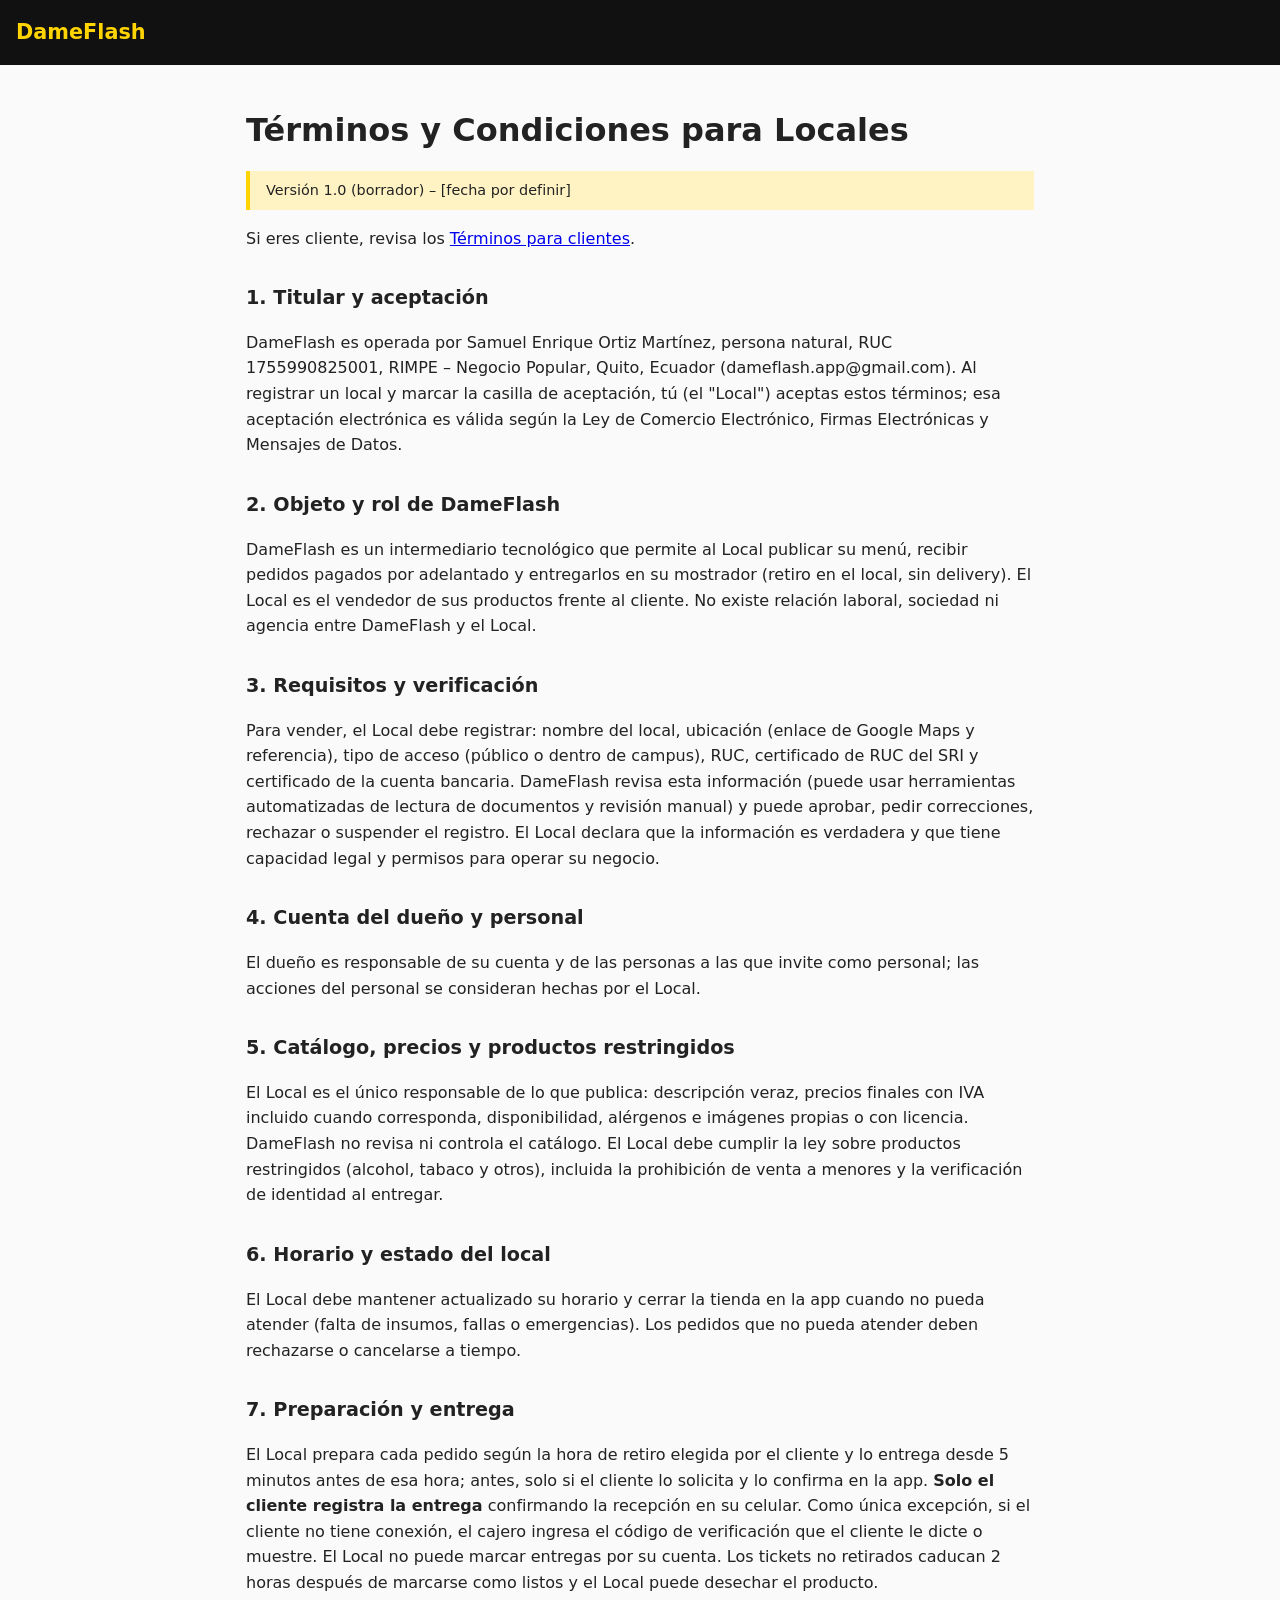
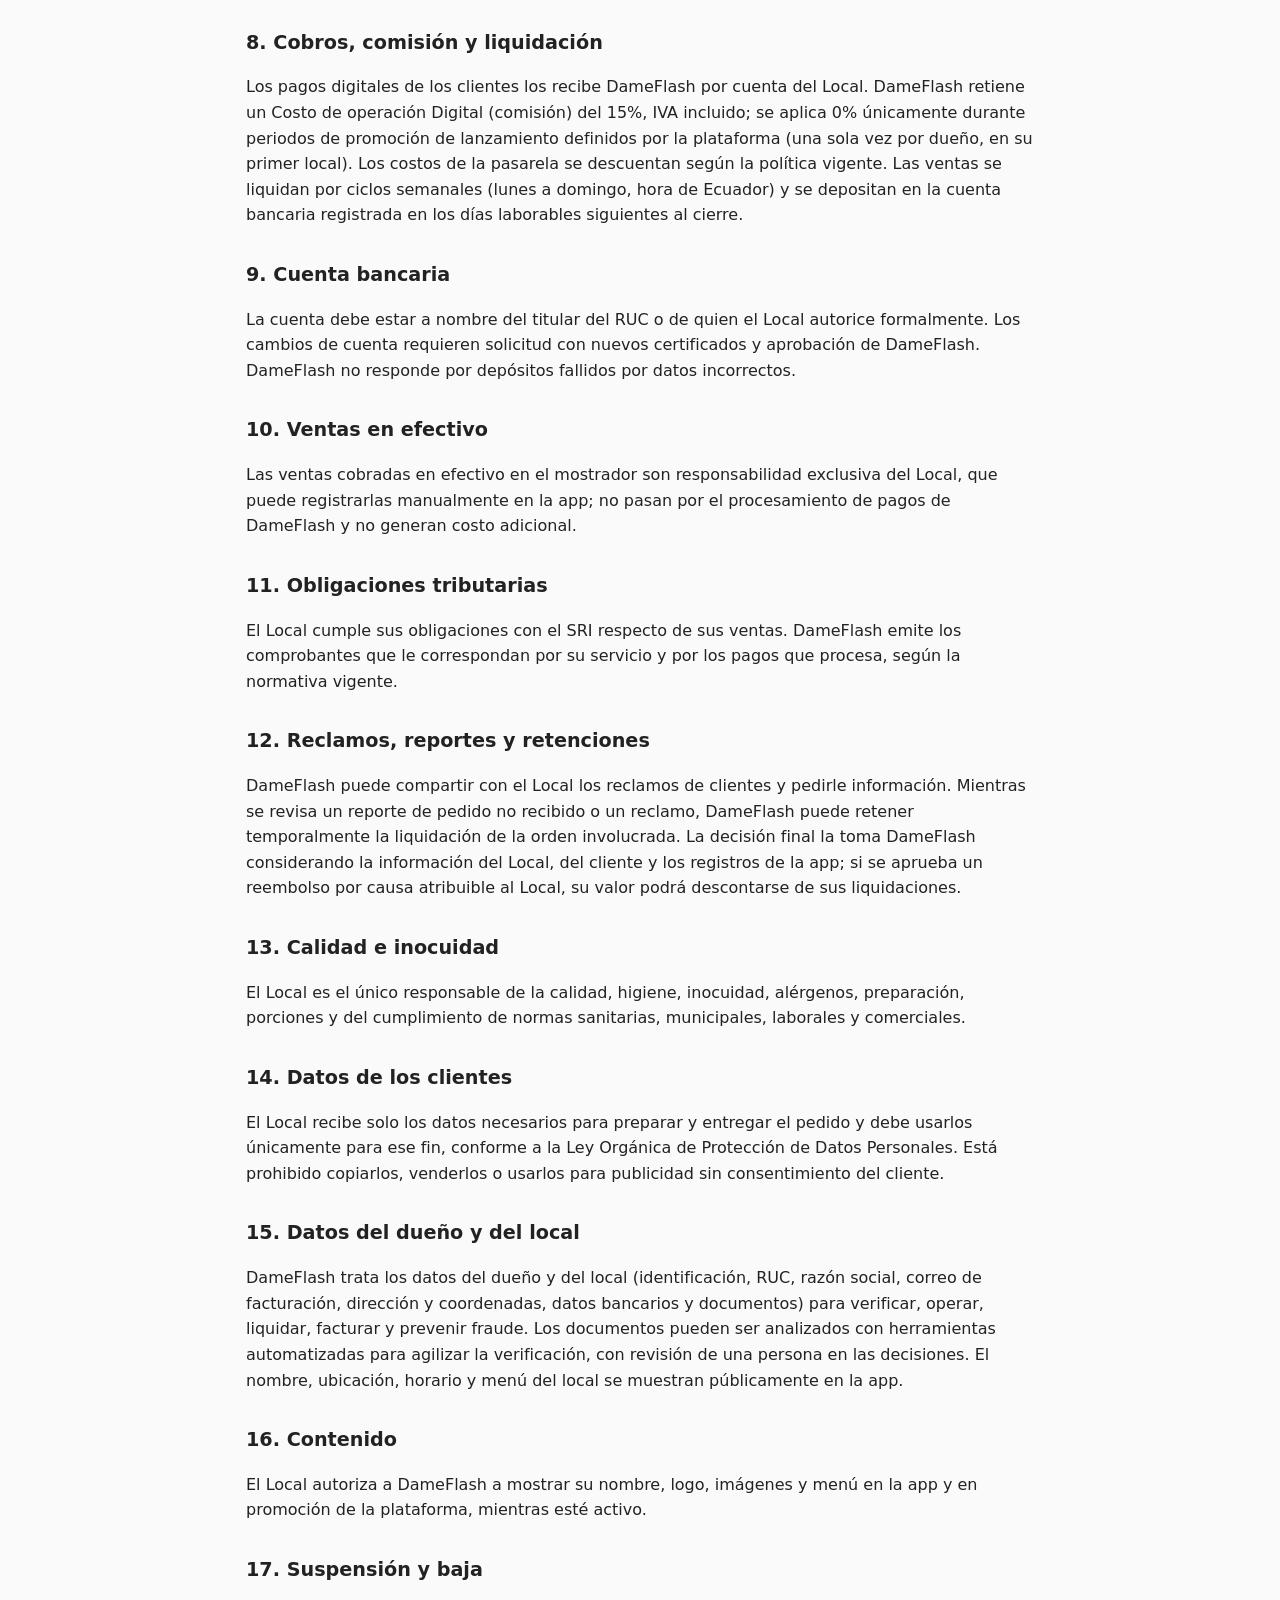
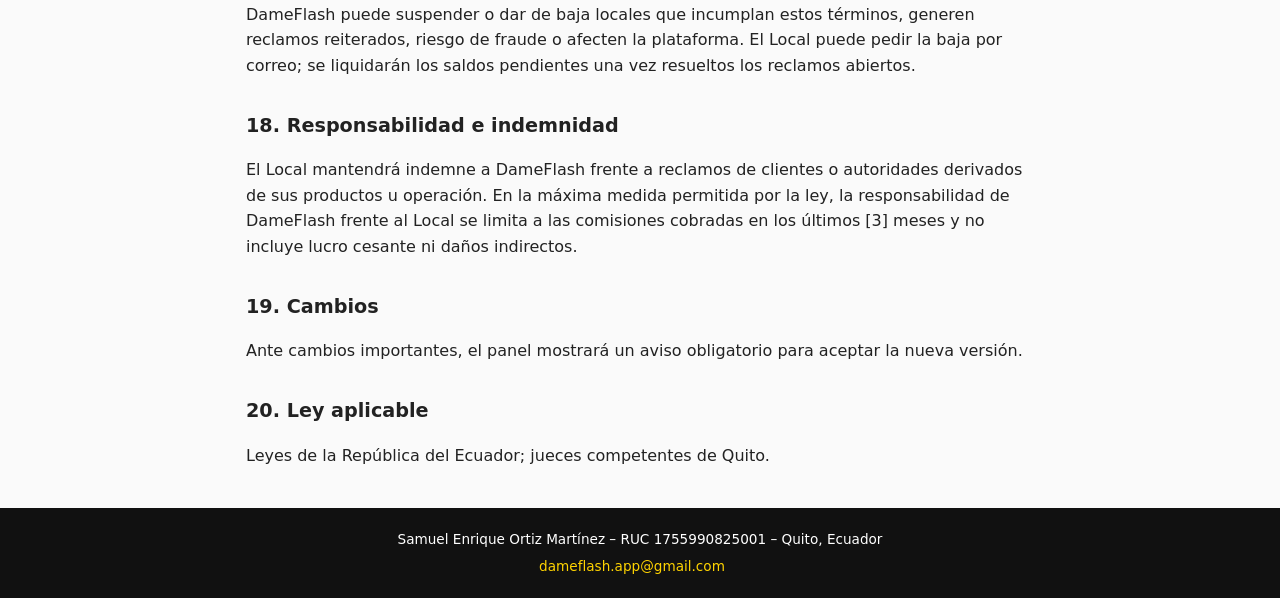
==== locales.html @ c684b3d8 "Borrador: propuesta de división clientes/locales" ====
<!DOCTYPE html>
<!-- BORRADOR – no publicado. PLANTILLA: contenido legal referencial, debe ser revisado por un abogado. -->
<html lang="es"><head><meta charset="utf-8"><meta name="viewport" content="width=device-width, initial-scale=1"><title>Términos para Locales – DameFlash</title><link rel="stylesheet" href="style.css"></head><body>
<header><nav><span class="brand">DameFlash</span></nav></header>
<main>
<h1>Términos y Condiciones para Locales</h1>
<p class="version">Versión 1.0 (borrador) – [fecha por definir]</p>
<p>Si eres cliente, revisa los <a href="index.html">Términos para clientes</a>.</p>

<h2>1. Titular y aceptación</h2><p>DameFlash es operada por Samuel Enrique Ortiz Martínez, persona natural, RUC 1755990825001, RIMPE – Negocio Popular, Quito, Ecuador (dameflash.app@gmail.com). Al registrar un local y marcar la casilla de aceptación, tú (el "Local") aceptas estos términos; esa aceptación electrónica es válida según la Ley de Comercio Electrónico, Firmas Electrónicas y Mensajes de Datos.</p>

<h2>2. Objeto y rol de DameFlash</h2><p>DameFlash es un intermediario tecnológico que permite al Local publicar su menú, recibir pedidos pagados por adelantado y entregarlos en su mostrador (retiro en el local, sin delivery). El Local es el vendedor de sus productos frente al cliente. No existe relación laboral, sociedad ni agencia entre DameFlash y el Local.</p>

<h2>3. Requisitos y verificación</h2><p>Para vender, el Local debe registrar: nombre del local, ubicación (enlace de Google Maps y referencia), tipo de acceso (público o dentro de campus), RUC, certificado de RUC del SRI y certificado de la cuenta bancaria. DameFlash revisa esta información (puede usar herramientas automatizadas de lectura de documentos y revisión manual) y puede aprobar, pedir correcciones, rechazar o suspender el registro. El Local declara que la información es verdadera y que tiene capacidad legal y permisos para operar su negocio.</p>

<h2>4. Cuenta del dueño y personal</h2><p>El dueño es responsable de su cuenta y de las personas a las que invite como personal; las acciones del personal se consideran hechas por el Local.</p>

<h2>5. Catálogo, precios y productos restringidos</h2><p>El Local es el único responsable de lo que publica: descripción veraz, precios finales con IVA incluido cuando corresponda, disponibilidad, alérgenos e imágenes propias o con licencia. DameFlash no revisa ni controla el catálogo. El Local debe cumplir la ley sobre productos restringidos (alcohol, tabaco y otros), incluida la prohibición de venta a menores y la verificación de identidad al entregar.</p>

<h2>6. Horario y estado del local</h2><p>El Local debe mantener actualizado su horario y cerrar la tienda en la app cuando no pueda atender (falta de insumos, fallas o emergencias). Los pedidos que no pueda atender deben rechazarse o cancelarse a tiempo.</p>

<h2>7. Preparación y entrega</h2><p>El Local prepara cada pedido según la hora de retiro elegida por el cliente y lo entrega desde 5 minutos antes de esa hora; antes, solo si el cliente lo solicita y lo confirma en la app. <strong>Solo el cliente registra la entrega</strong> confirmando la recepción en su celular. Como única excepción, si el cliente no tiene conexión, el cajero ingresa el código de verificación que el cliente le dicte o muestre. El Local no puede marcar entregas por su cuenta. Los tickets no retirados caducan 2 horas después de marcarse como listos y el Local puede desechar el producto.</p>

<h2>8. Cobros, comisión y liquidación</h2><p>Los pagos digitales de los clientes los recibe DameFlash por cuenta del Local. DameFlash retiene un Costo de operación Digital (comisión) del 15%, IVA incluido; se aplica 0% únicamente durante periodos de promoción de lanzamiento definidos por la plataforma (una sola vez por dueño, en su primer local). Los costos de la pasarela se descuentan según la política vigente. Las ventas se liquidan por ciclos semanales (lunes a domingo, hora de Ecuador) y se depositan en la cuenta bancaria registrada en los días laborables siguientes al cierre.</p>

<h2>9. Cuenta bancaria</h2><p>La cuenta debe estar a nombre del titular del RUC o de quien el Local autorice formalmente. Los cambios de cuenta requieren solicitud con nuevos certificados y aprobación de DameFlash. DameFlash no responde por depósitos fallidos por datos incorrectos.</p>

<h2>10. Ventas en efectivo</h2><p>Las ventas cobradas en efectivo en el mostrador son responsabilidad exclusiva del Local, que puede registrarlas manualmente en la app; no pasan por el procesamiento de pagos de DameFlash y no generan costo adicional.</p>

<h2>11. Obligaciones tributarias</h2><p>El Local cumple sus obligaciones con el SRI respecto de sus ventas. DameFlash emite los comprobantes que le correspondan por su servicio y por los pagos que procesa, según la normativa vigente.</p>

<h2>12. Reclamos, reportes y retenciones</h2><p>DameFlash puede compartir con el Local los reclamos de clientes y pedirle información. Mientras se revisa un reporte de pedido no recibido o un reclamo, DameFlash puede retener temporalmente la liquidación de la orden involucrada. La decisión final la toma DameFlash considerando la información del Local, del cliente y los registros de la app; si se aprueba un reembolso por causa atribuible al Local, su valor podrá descontarse de sus liquidaciones.</p>

<h2>13. Calidad e inocuidad</h2><p>El Local es el único responsable de la calidad, higiene, inocuidad, alérgenos, preparación, porciones y del cumplimiento de normas sanitarias, municipales, laborales y comerciales.</p>

<h2>14. Datos de los clientes</h2><p>El Local recibe solo los datos necesarios para preparar y entregar el pedido y debe usarlos únicamente para ese fin, conforme a la Ley Orgánica de Protección de Datos Personales. Está prohibido copiarlos, venderlos o usarlos para publicidad sin consentimiento del cliente.</p>

<h2>15. Datos del dueño y del local</h2><p>DameFlash trata los datos del dueño y del local (identificación, RUC, razón social, correo de facturación, dirección y coordenadas, datos bancarios y documentos) para verificar, operar, liquidar, facturar y prevenir fraude. Los documentos pueden ser analizados con herramientas automatizadas para agilizar la verificación, con revisión de una persona en las decisiones. El nombre, ubicación, horario y menú del local se muestran públicamente en la app.</p>

<h2>16. Contenido</h2><p>El Local autoriza a DameFlash a mostrar su nombre, logo, imágenes y menú en la app y en promoción de la plataforma, mientras esté activo.</p>

<h2>17. Suspensión y baja</h2><p>DameFlash puede suspender o dar de baja locales que incumplan estos términos, generen reclamos reiterados, riesgo de fraude o afecten la plataforma. El Local puede pedir la baja por correo; se liquidarán los saldos pendientes una vez resueltos los reclamos abiertos.</p>

<h2>18. Responsabilidad e indemnidad</h2><p>El Local mantendrá indemne a DameFlash frente a reclamos de clientes o autoridades derivados de sus productos u operación. En la máxima medida permitida por la ley, la responsabilidad de DameFlash frente al Local se limita a las comisiones cobradas en los últimos [3] meses y no incluye lucro cesante ni daños indirectos.</p>

<h2>19. Cambios</h2><p>Ante cambios importantes, el panel mostrará un aviso obligatorio para aceptar la nueva versión.</p>

<h2>20. Ley aplicable</h2><p>Leyes de la República del Ecuador; jueces competentes de Quito.</p>
</main>
<footer><p>Samuel Enrique Ortiz Martínez – RUC 1755990825001 – Quito, Ecuador</p><p><a href="mailto:dameflash.app@gmail.com">dameflash.app@gmail.com</a></p></footer>
</body></html>
---- style.css ----
*{box-sizing:border-box}body{margin:0;font-family:system-ui,-apple-system,Segoe UI,Roboto,sans-serif;line-height:1.6;color:#222;background:#fafafa}
header,footer{background:#111;color:#fff;padding:1rem}header a,footer a{color:#ffd400;text-decoration:none;margin-right:1rem}
.brand{font-weight:700;font-size:1.3rem;color:#ffd400;margin-right:1.5rem}nav{display:flex;flex-wrap:wrap;align-items:center;gap:.5rem}
main{max-width:820px;margin:0 auto;padding:1.5rem 1rem}h1{line-height:1.2}h2{margin-top:2rem;font-size:1.2rem}
.version{background:#fff3c4;border-left:4px solid #ffd400;padding:.5rem 1rem;font-size:.9rem}
footer{font-size:.85rem;text-align:center}footer p{margin:.3rem 0}
h3{font-size:1.05rem;margin:1.2rem 0 .4rem}
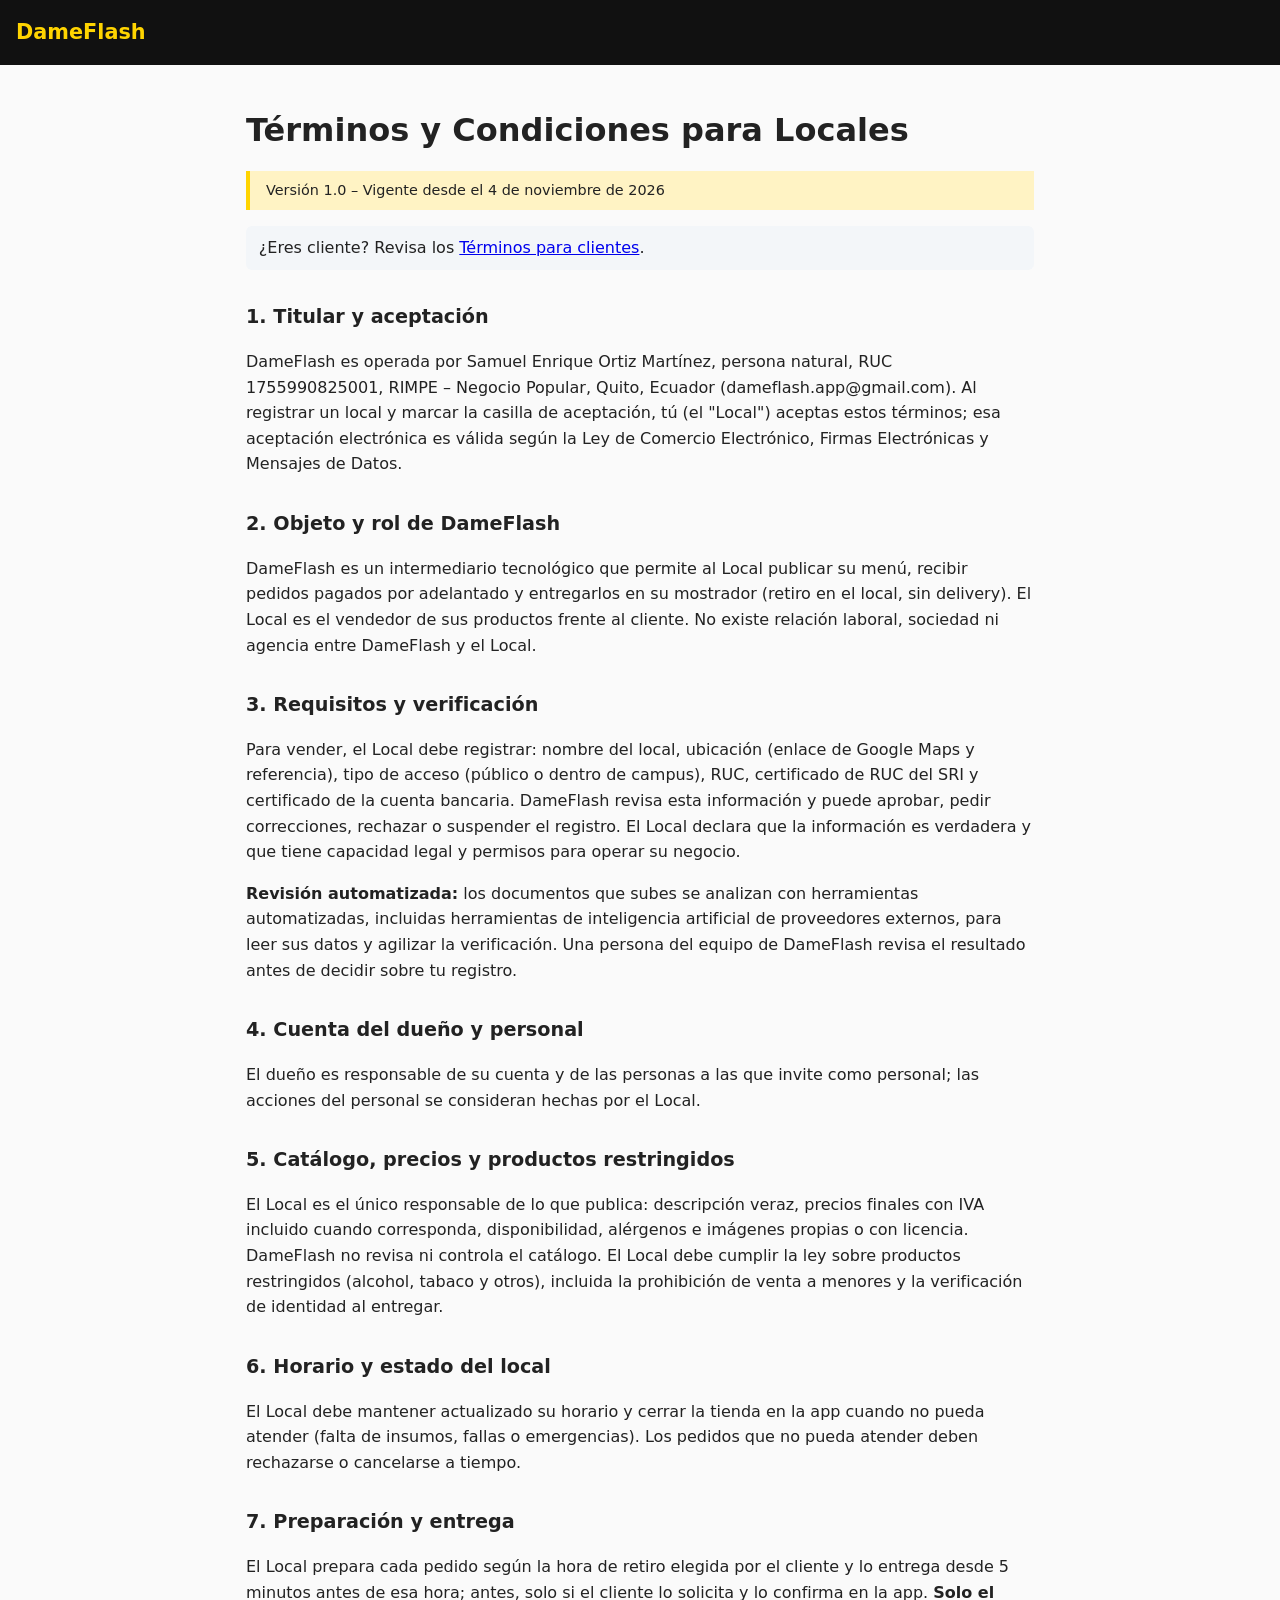
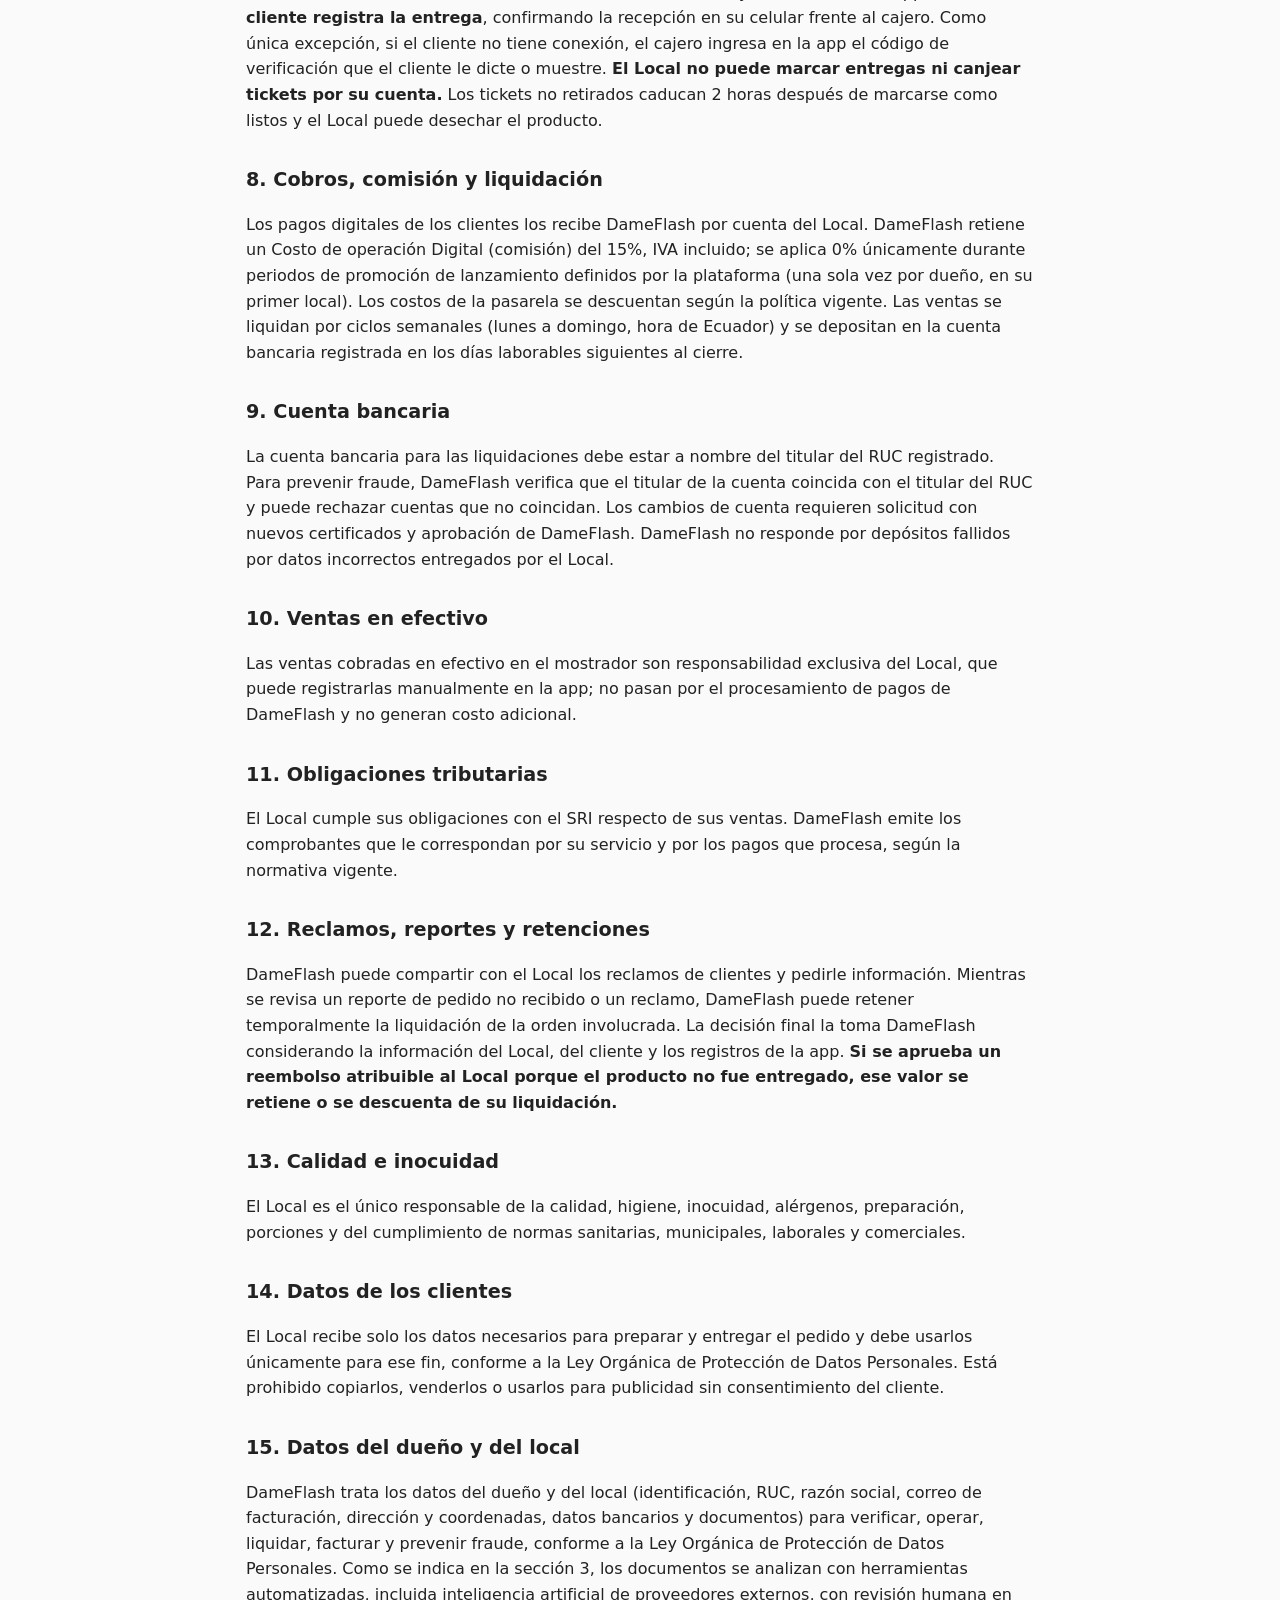
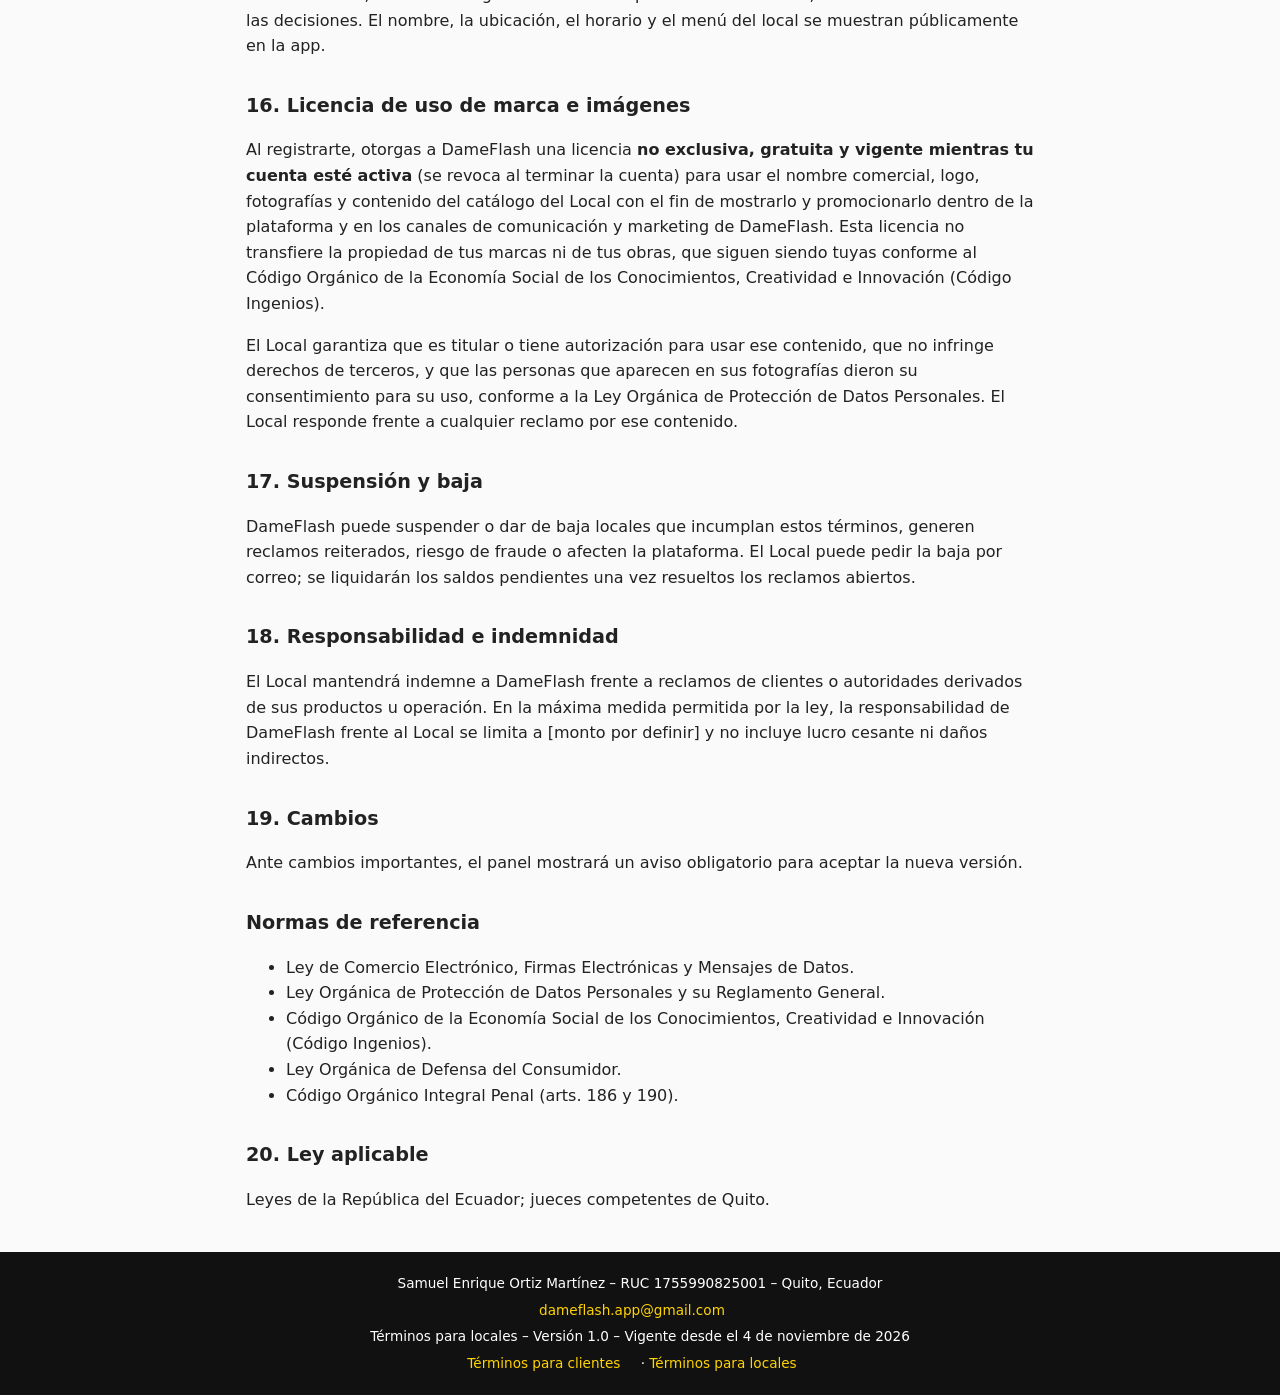
==== commit 4879a46c: "Términos para locales v1.0 y Términos para clientes v1.5" ====
--- a/locales.html
+++ b/locales.html
@@ -1,17 +1,17 @@
 <!DOCTYPE html>
-<!-- BORRADOR – no publicado. PLANTILLA: contenido legal referencial, debe ser revisado por un abogado. -->
+<!-- PLANTILLA: contenido legal referencial, debe ser revisado por un abogado. -->
 <html lang="es"><head><meta charset="utf-8"><meta name="viewport" content="width=device-width, initial-scale=1"><title>Términos para Locales – DameFlash</title><link rel="stylesheet" href="style.css"></head><body>
 <header><nav><span class="brand">DameFlash</span></nav></header>
 <main>
 <h1>Términos y Condiciones para Locales</h1>
-<p class="version">Versión 1.0 (borrador) – [fecha por definir]</p>
-<p>Si eres cliente, revisa los <a href="index.html">Términos para clientes</a>.</p>
+<p class="version">Versión 1.0 – Vigente desde el 4 de noviembre de 2026</p>
+<p class="switch">¿Eres cliente? Revisa los <a href="index.html">Términos para clientes</a>.</p>
 
 <h2>1. Titular y aceptación</h2><p>DameFlash es operada por Samuel Enrique Ortiz Martínez, persona natural, RUC 1755990825001, RIMPE – Negocio Popular, Quito, Ecuador (dameflash.app@gmail.com). Al registrar un local y marcar la casilla de aceptación, tú (el "Local") aceptas estos términos; esa aceptación electrónica es válida según la Ley de Comercio Electrónico, Firmas Electrónicas y Mensajes de Datos.</p>
 
 <h2>2. Objeto y rol de DameFlash</h2><p>DameFlash es un intermediario tecnológico que permite al Local publicar su menú, recibir pedidos pagados por adelantado y entregarlos en su mostrador (retiro en el local, sin delivery). El Local es el vendedor de sus productos frente al cliente. No existe relación laboral, sociedad ni agencia entre DameFlash y el Local.</p>
 
-<h2>3. Requisitos y verificación</h2><p>Para vender, el Local debe registrar: nombre del local, ubicación (enlace de Google Maps y referencia), tipo de acceso (público o dentro de campus), RUC, certificado de RUC del SRI y certificado de la cuenta bancaria. DameFlash revisa esta información (puede usar herramientas automatizadas de lectura de documentos y revisión manual) y puede aprobar, pedir correcciones, rechazar o suspender el registro. El Local declara que la información es verdadera y que tiene capacidad legal y permisos para operar su negocio.</p>
+<h2>3. Requisitos y verificación</h2><p>Para vender, el Local debe registrar: nombre del local, ubicación (enlace de Google Maps y referencia), tipo de acceso (público o dentro de campus), RUC, certificado de RUC del SRI y certificado de la cuenta bancaria. DameFlash revisa esta información y puede aprobar, pedir correcciones, rechazar o suspender el registro. El Local declara que la información es verdadera y que tiene capacidad legal y permisos para operar su negocio.</p><p><strong>Revisión automatizada:</strong> los documentos que subes se analizan con herramientas automatizadas, incluidas herramientas de inteligencia artificial de proveedores externos, para leer sus datos y agilizar la verificación. Una persona del equipo de DameFlash revisa el resultado antes de decidir sobre tu registro.</p>
 
 <h2>4. Cuenta del dueño y personal</h2><p>El dueño es responsable de su cuenta y de las personas a las que invite como personal; las acciones del personal se consideran hechas por el Local.</p>
 
@@ -19,33 +19,34 @@
 
 <h2>6. Horario y estado del local</h2><p>El Local debe mantener actualizado su horario y cerrar la tienda en la app cuando no pueda atender (falta de insumos, fallas o emergencias). Los pedidos que no pueda atender deben rechazarse o cancelarse a tiempo.</p>
 
-<h2>7. Preparación y entrega</h2><p>El Local prepara cada pedido según la hora de retiro elegida por el cliente y lo entrega desde 5 minutos antes de esa hora; antes, solo si el cliente lo solicita y lo confirma en la app. <strong>Solo el cliente registra la entrega</strong> confirmando la recepción en su celular. Como única excepción, si el cliente no tiene conexión, el cajero ingresa el código de verificación que el cliente le dicte o muestre. El Local no puede marcar entregas por su cuenta. Los tickets no retirados caducan 2 horas después de marcarse como listos y el Local puede desechar el producto.</p>
+<h2>7. Preparación y entrega</h2><p>El Local prepara cada pedido según la hora de retiro elegida por el cliente y lo entrega desde 5 minutos antes de esa hora; antes, solo si el cliente lo solicita y lo confirma en la app. <strong>Solo el cliente registra la entrega</strong>, confirmando la recepción en su celular frente al cajero. Como única excepción, si el cliente no tiene conexión, el cajero ingresa en la app el código de verificación que el cliente le dicte o muestre. <strong>El Local no puede marcar entregas ni canjear tickets por su cuenta.</strong> Los tickets no retirados caducan 2 horas después de marcarse como listos y el Local puede desechar el producto.</p>
 
 <h2>8. Cobros, comisión y liquidación</h2><p>Los pagos digitales de los clientes los recibe DameFlash por cuenta del Local. DameFlash retiene un Costo de operación Digital (comisión) del 15%, IVA incluido; se aplica 0% únicamente durante periodos de promoción de lanzamiento definidos por la plataforma (una sola vez por dueño, en su primer local). Los costos de la pasarela se descuentan según la política vigente. Las ventas se liquidan por ciclos semanales (lunes a domingo, hora de Ecuador) y se depositan en la cuenta bancaria registrada en los días laborables siguientes al cierre.</p>
 
-<h2>9. Cuenta bancaria</h2><p>La cuenta debe estar a nombre del titular del RUC o de quien el Local autorice formalmente. Los cambios de cuenta requieren solicitud con nuevos certificados y aprobación de DameFlash. DameFlash no responde por depósitos fallidos por datos incorrectos.</p>
+<h2>9. Cuenta bancaria</h2><p>La cuenta bancaria para las liquidaciones debe estar a nombre del titular del RUC registrado. Para prevenir fraude, DameFlash verifica que el titular de la cuenta coincida con el titular del RUC y puede rechazar cuentas que no coincidan. Los cambios de cuenta requieren solicitud con nuevos certificados y aprobación de DameFlash. DameFlash no responde por depósitos fallidos por datos incorrectos entregados por el Local.</p>
 
 <h2>10. Ventas en efectivo</h2><p>Las ventas cobradas en efectivo en el mostrador son responsabilidad exclusiva del Local, que puede registrarlas manualmente en la app; no pasan por el procesamiento de pagos de DameFlash y no generan costo adicional.</p>
 
 <h2>11. Obligaciones tributarias</h2><p>El Local cumple sus obligaciones con el SRI respecto de sus ventas. DameFlash emite los comprobantes que le correspondan por su servicio y por los pagos que procesa, según la normativa vigente.</p>
 
-<h2>12. Reclamos, reportes y retenciones</h2><p>DameFlash puede compartir con el Local los reclamos de clientes y pedirle información. Mientras se revisa un reporte de pedido no recibido o un reclamo, DameFlash puede retener temporalmente la liquidación de la orden involucrada. La decisión final la toma DameFlash considerando la información del Local, del cliente y los registros de la app; si se aprueba un reembolso por causa atribuible al Local, su valor podrá descontarse de sus liquidaciones.</p>
+<h2>12. Reclamos, reportes y retenciones</h2><p>DameFlash puede compartir con el Local los reclamos de clientes y pedirle información. Mientras se revisa un reporte de pedido no recibido o un reclamo, DameFlash puede retener temporalmente la liquidación de la orden involucrada. La decisión final la toma DameFlash considerando la información del Local, del cliente y los registros de la app. <strong>Si se aprueba un reembolso atribuible al Local porque el producto no fue entregado, ese valor se retiene o se descuenta de su liquidación.</strong></p>
 
 <h2>13. Calidad e inocuidad</h2><p>El Local es el único responsable de la calidad, higiene, inocuidad, alérgenos, preparación, porciones y del cumplimiento de normas sanitarias, municipales, laborales y comerciales.</p>
 
 <h2>14. Datos de los clientes</h2><p>El Local recibe solo los datos necesarios para preparar y entregar el pedido y debe usarlos únicamente para ese fin, conforme a la Ley Orgánica de Protección de Datos Personales. Está prohibido copiarlos, venderlos o usarlos para publicidad sin consentimiento del cliente.</p>
 
-<h2>15. Datos del dueño y del local</h2><p>DameFlash trata los datos del dueño y del local (identificación, RUC, razón social, correo de facturación, dirección y coordenadas, datos bancarios y documentos) para verificar, operar, liquidar, facturar y prevenir fraude. Los documentos pueden ser analizados con herramientas automatizadas para agilizar la verificación, con revisión de una persona en las decisiones. El nombre, ubicación, horario y menú del local se muestran públicamente en la app.</p>
+<h2>15. Datos del dueño y del local</h2><p>DameFlash trata los datos del dueño y del local (identificación, RUC, razón social, correo de facturación, dirección y coordenadas, datos bancarios y documentos) para verificar, operar, liquidar, facturar y prevenir fraude, conforme a la Ley Orgánica de Protección de Datos Personales. Como se indica en la sección 3, los documentos se analizan con herramientas automatizadas, incluida inteligencia artificial de proveedores externos, con revisión humana en las decisiones. El nombre, la ubicación, el horario y el menú del local se muestran públicamente en la app.</p>
 
-<h2>16. Contenido</h2><p>El Local autoriza a DameFlash a mostrar su nombre, logo, imágenes y menú en la app y en promoción de la plataforma, mientras esté activo.</p>
+<h2>16. Licencia de uso de marca e imágenes</h2><p>Al registrarte, otorgas a DameFlash una licencia <strong>no exclusiva, gratuita y vigente mientras tu cuenta esté activa</strong> (se revoca al terminar la cuenta) para usar el nombre comercial, logo, fotografías y contenido del catálogo del Local con el fin de mostrarlo y promocionarlo dentro de la plataforma y en los canales de comunicación y marketing de DameFlash. Esta licencia no transfiere la propiedad de tus marcas ni de tus obras, que siguen siendo tuyas conforme al Código Orgánico de la Economía Social de los Conocimientos, Creatividad e Innovación (Código Ingenios).</p><p>El Local garantiza que es titular o tiene autorización para usar ese contenido, que no infringe derechos de terceros, y que las personas que aparecen en sus fotografías dieron su consentimiento para su uso, conforme a la Ley Orgánica de Protección de Datos Personales. El Local responde frente a cualquier reclamo por ese contenido.</p>
 
 <h2>17. Suspensión y baja</h2><p>DameFlash puede suspender o dar de baja locales que incumplan estos términos, generen reclamos reiterados, riesgo de fraude o afecten la plataforma. El Local puede pedir la baja por correo; se liquidarán los saldos pendientes una vez resueltos los reclamos abiertos.</p>
 
-<h2>18. Responsabilidad e indemnidad</h2><p>El Local mantendrá indemne a DameFlash frente a reclamos de clientes o autoridades derivados de sus productos u operación. En la máxima medida permitida por la ley, la responsabilidad de DameFlash frente al Local se limita a las comisiones cobradas en los últimos [3] meses y no incluye lucro cesante ni daños indirectos.</p>
+<h2>18. Responsabilidad e indemnidad</h2><p>El Local mantendrá indemne a DameFlash frente a reclamos de clientes o autoridades derivados de sus productos u operación. En la máxima medida permitida por la ley, la responsabilidad de DameFlash frente al Local se limita a [monto por definir] y no incluye lucro cesante ni daños indirectos.</p>
 
 <h2>19. Cambios</h2><p>Ante cambios importantes, el panel mostrará un aviso obligatorio para aceptar la nueva versión.</p>
 
+<h2>Normas de referencia</h2><ul class="refs"><li>Ley de Comercio Electrónico, Firmas Electrónicas y Mensajes de Datos.</li><li>Ley Orgánica de Protección de Datos Personales y su Reglamento General.</li><li>Código Orgánico de la Economía Social de los Conocimientos, Creatividad e Innovación (Código Ingenios).</li><li>Ley Orgánica de Defensa del Consumidor.</li><li>Código Orgánico Integral Penal (arts. 186 y 190).</li></ul>
 <h2>20. Ley aplicable</h2><p>Leyes de la República del Ecuador; jueces competentes de Quito.</p>
 </main>
-<footer><p>Samuel Enrique Ortiz Martínez – RUC 1755990825001 – Quito, Ecuador</p><p><a href="mailto:dameflash.app@gmail.com">dameflash.app@gmail.com</a></p></footer>
+<footer><p>Samuel Enrique Ortiz Martínez – RUC 1755990825001 – Quito, Ecuador</p><p><a href="mailto:dameflash.app@gmail.com">dameflash.app@gmail.com</a></p><p>Términos para locales – Versión 1.0 – Vigente desde el 4 de noviembre de 2026</p><p><a href="index.html">Términos para clientes</a> · <a href="locales.html">Términos para locales</a></p></footer>
 </body></html>
--- a/style.css
+++ b/style.css
@@ -5,3 +5,4 @@
 .version{background:#fff3c4;border-left:4px solid #ffd400;padding:.5rem 1rem;font-size:.9rem}
 footer{font-size:.85rem;text-align:center}footer p{margin:.3rem 0}
 h3{font-size:1.05rem;margin:1.2rem 0 .4rem}
+.switch{background:#f3f6f9;padding:.6rem .8rem;border-radius:6px}
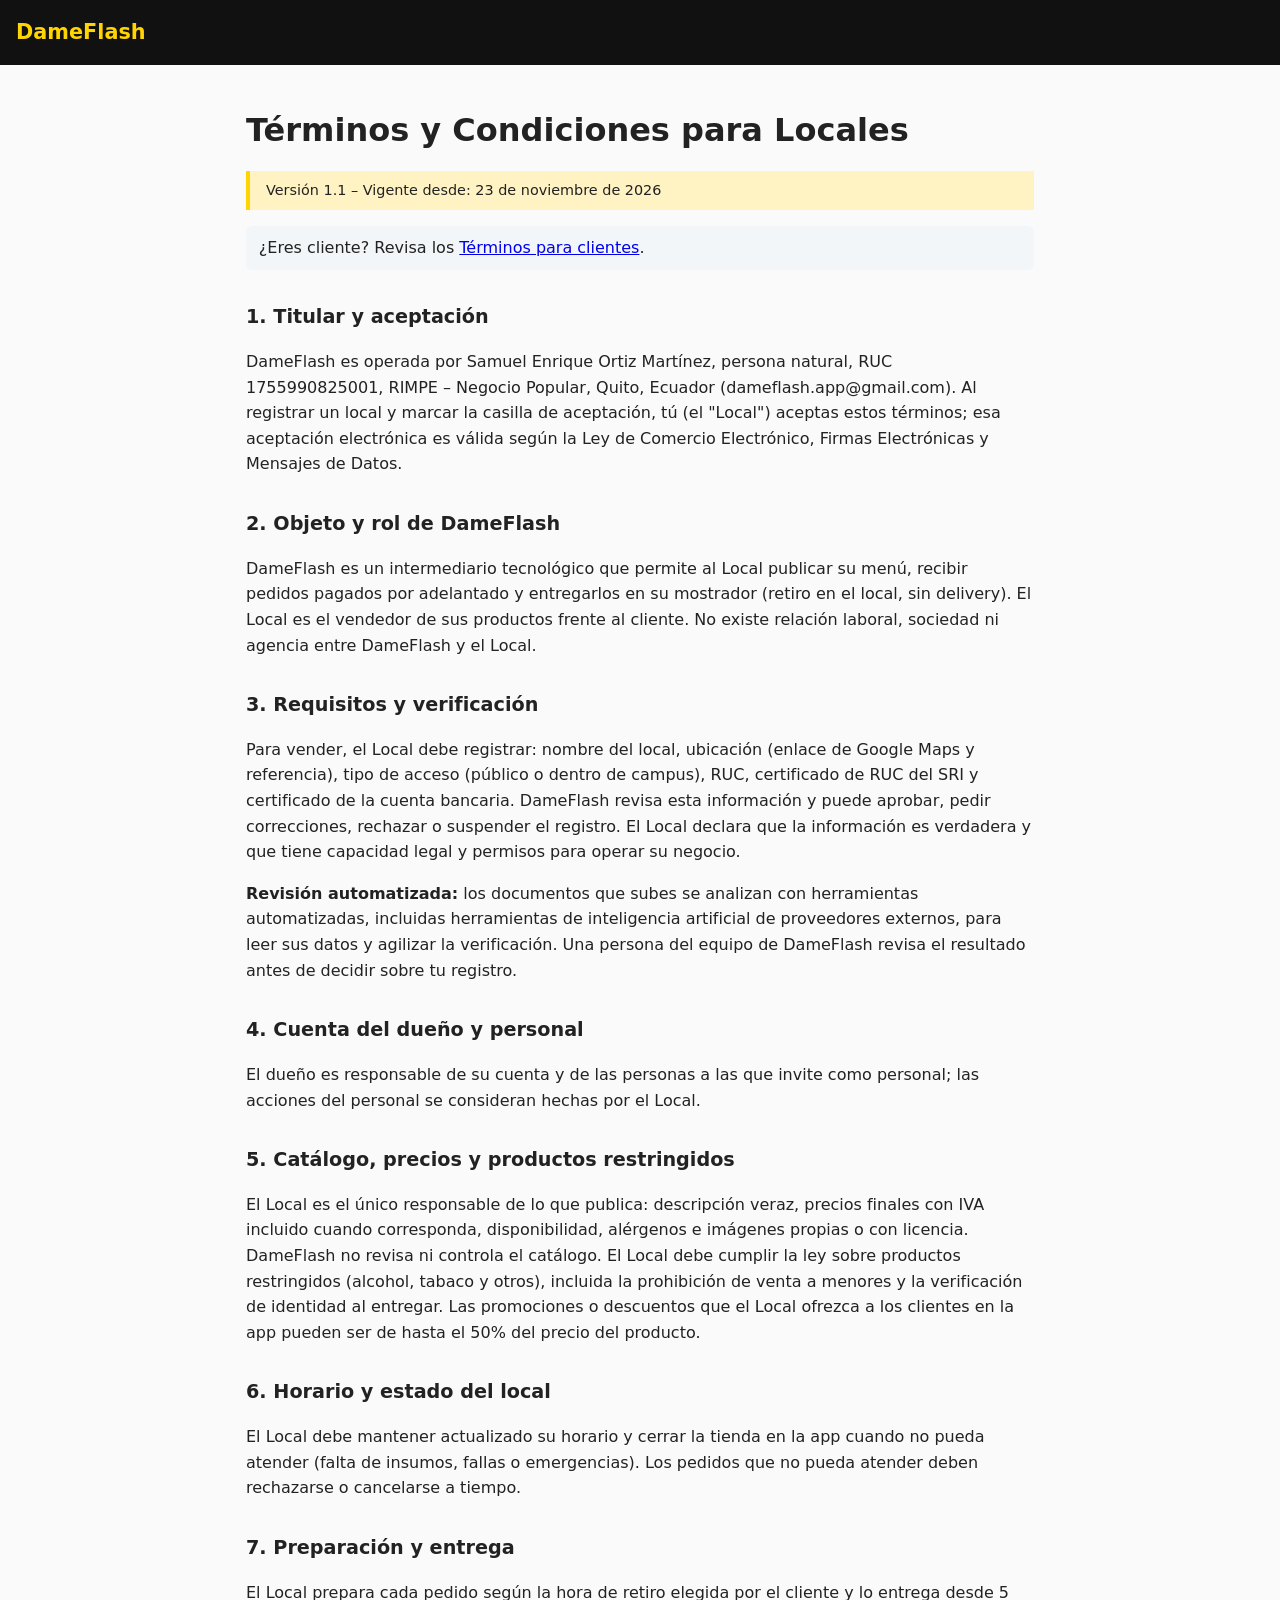
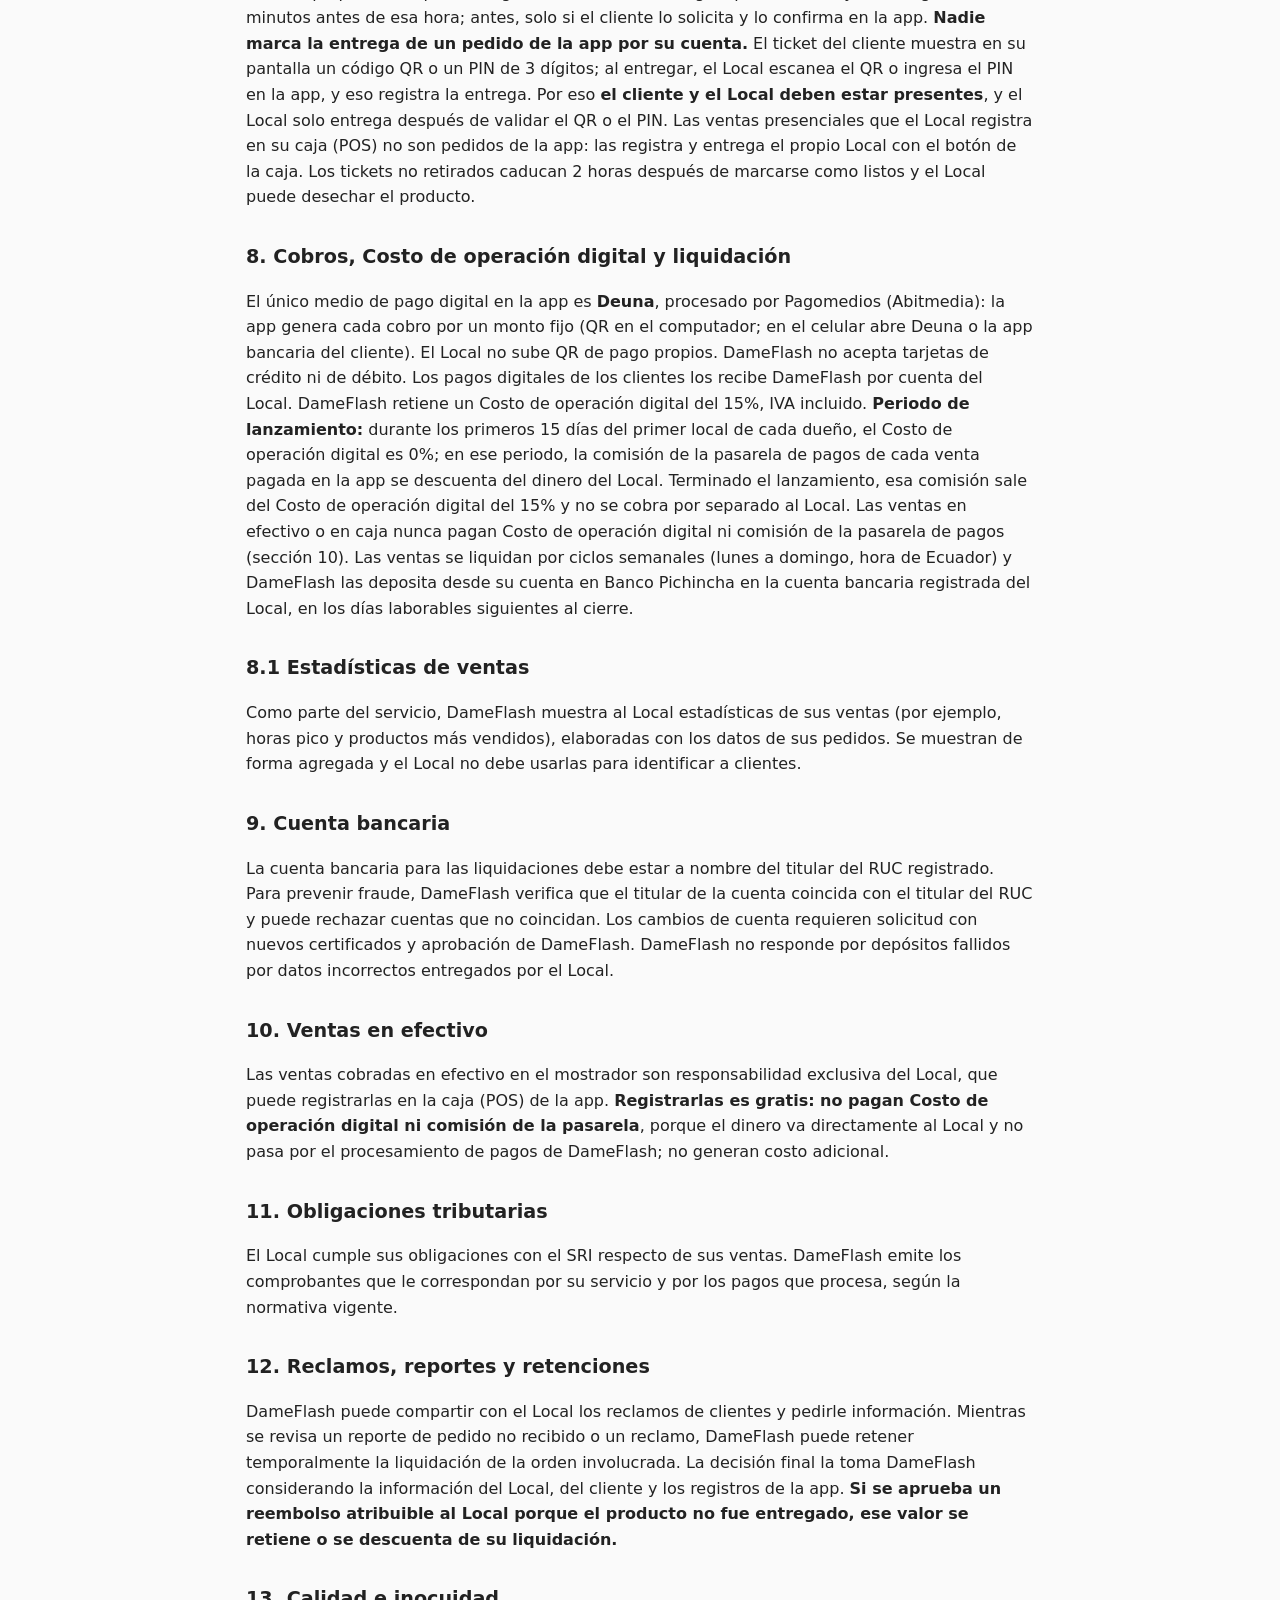
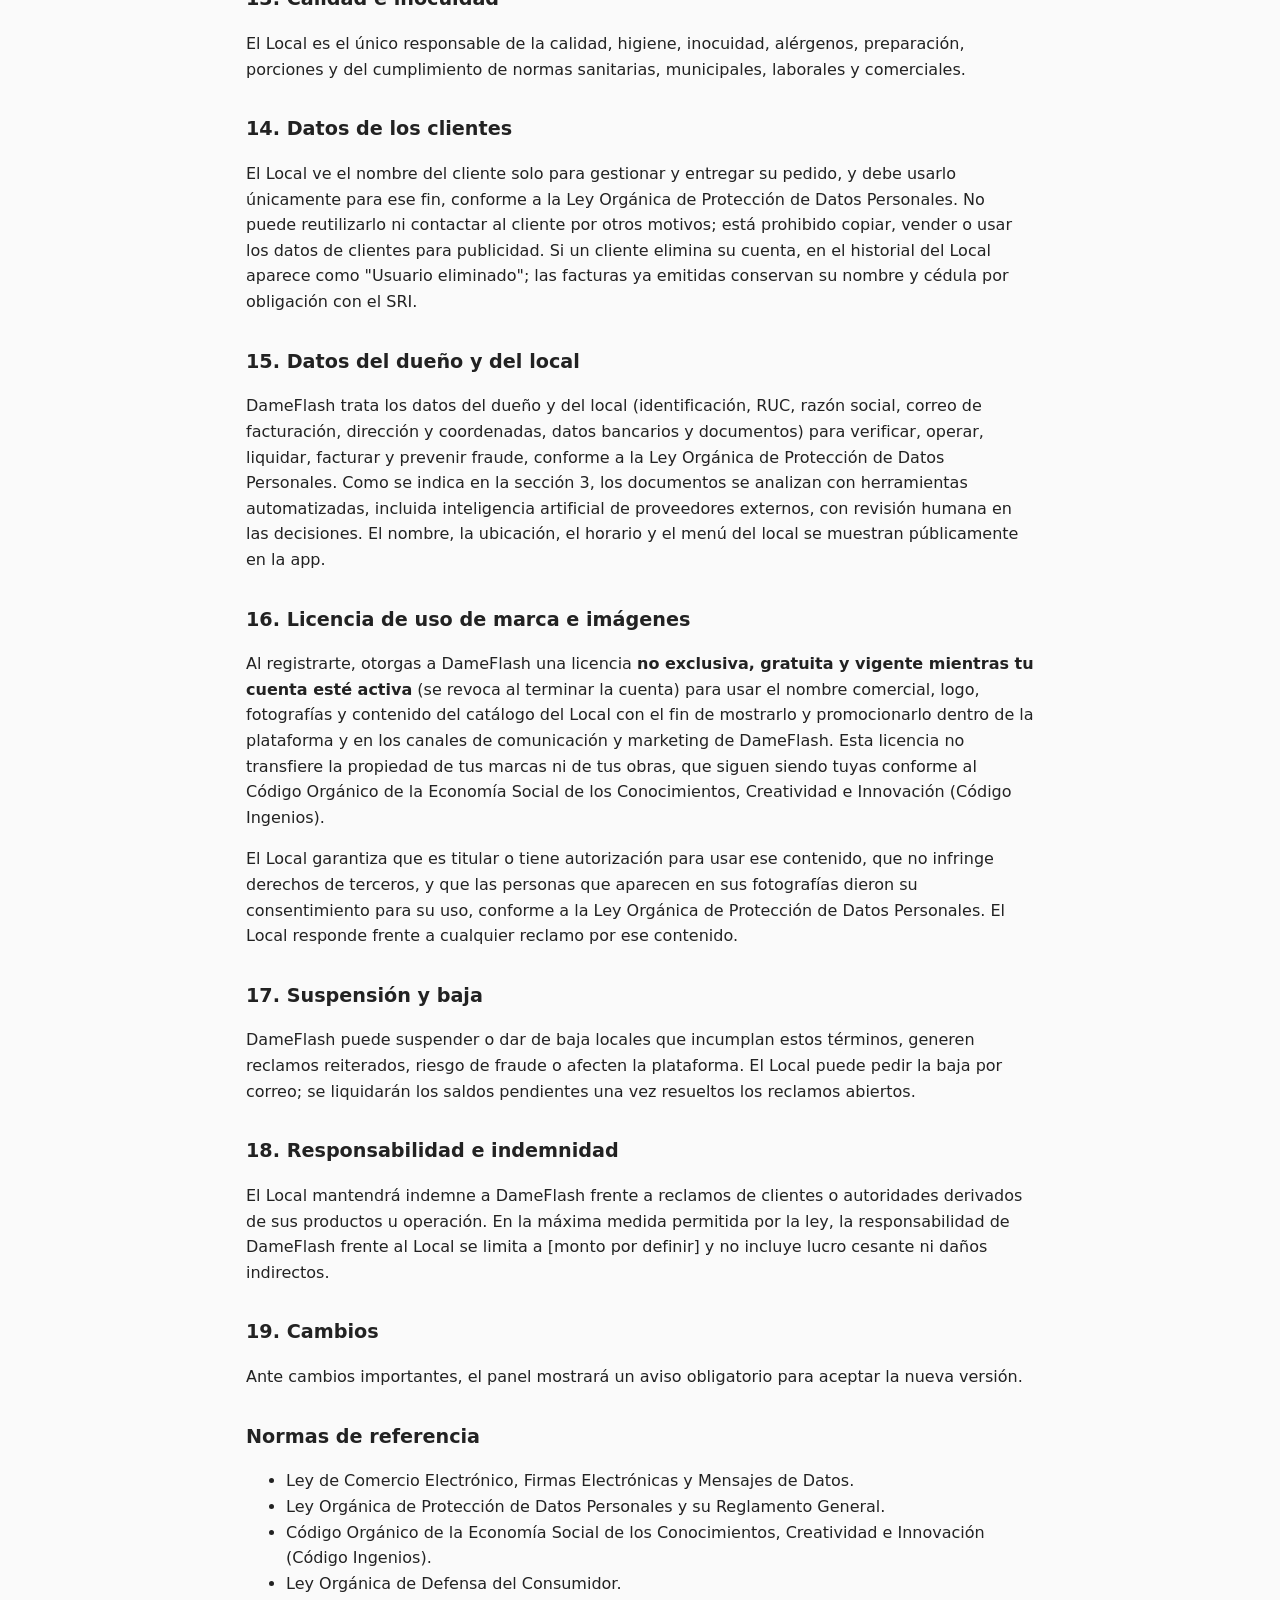
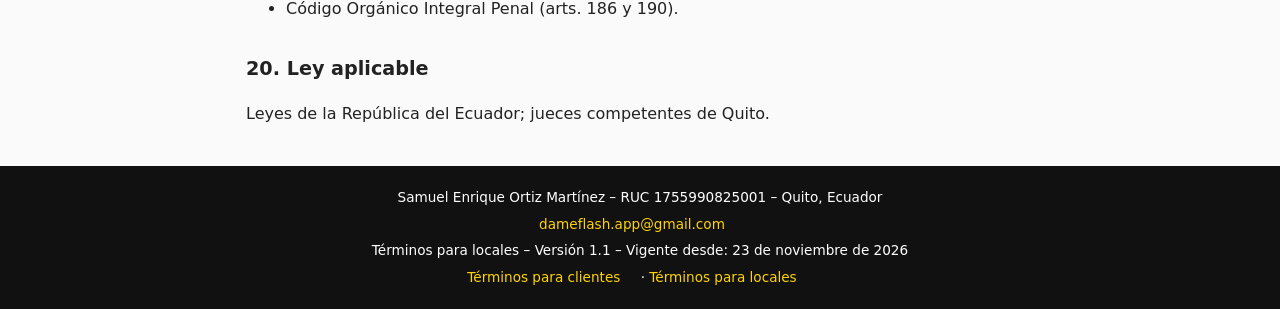
==== commit 3d0e441f: "Términos clientes v1.6 y locales v1.1 (vigentes desde 23-nov-2026): solo Deuna, entrega con QR/PIN, " ====
--- a/locales.html
+++ b/locales.html
@@ -4,7 +4,7 @@
 <header><nav><span class="brand">DameFlash</span></nav></header>
 <main>
 <h1>Términos y Condiciones para Locales</h1>
-<p class="version">Versión 1.0 – Vigente desde el 4 de noviembre de 2026</p>
+<p class="version">Versión 1.1 – Vigente desde: 23 de noviembre de 2026</p>
 <p class="switch">¿Eres cliente? Revisa los <a href="index.html">Términos para clientes</a>.</p>
 
 <h2>1. Titular y aceptación</h2><p>DameFlash es operada por Samuel Enrique Ortiz Martínez, persona natural, RUC 1755990825001, RIMPE – Negocio Popular, Quito, Ecuador (dameflash.app@gmail.com). Al registrar un local y marcar la casilla de aceptación, tú (el "Local") aceptas estos términos; esa aceptación electrónica es válida según la Ley de Comercio Electrónico, Firmas Electrónicas y Mensajes de Datos.</p>
@@ -15,17 +15,19 @@
 
 <h2>4. Cuenta del dueño y personal</h2><p>El dueño es responsable de su cuenta y de las personas a las que invite como personal; las acciones del personal se consideran hechas por el Local.</p>
 
-<h2>5. Catálogo, precios y productos restringidos</h2><p>El Local es el único responsable de lo que publica: descripción veraz, precios finales con IVA incluido cuando corresponda, disponibilidad, alérgenos e imágenes propias o con licencia. DameFlash no revisa ni controla el catálogo. El Local debe cumplir la ley sobre productos restringidos (alcohol, tabaco y otros), incluida la prohibición de venta a menores y la verificación de identidad al entregar.</p>
+<h2>5. Catálogo, precios y productos restringidos</h2><p>El Local es el único responsable de lo que publica: descripción veraz, precios finales con IVA incluido cuando corresponda, disponibilidad, alérgenos e imágenes propias o con licencia. DameFlash no revisa ni controla el catálogo. El Local debe cumplir la ley sobre productos restringidos (alcohol, tabaco y otros), incluida la prohibición de venta a menores y la verificación de identidad al entregar. Las promociones o descuentos que el Local ofrezca a los clientes en la app pueden ser de hasta el 50% del precio del producto.</p>
 
 <h2>6. Horario y estado del local</h2><p>El Local debe mantener actualizado su horario y cerrar la tienda en la app cuando no pueda atender (falta de insumos, fallas o emergencias). Los pedidos que no pueda atender deben rechazarse o cancelarse a tiempo.</p>
 
-<h2>7. Preparación y entrega</h2><p>El Local prepara cada pedido según la hora de retiro elegida por el cliente y lo entrega desde 5 minutos antes de esa hora; antes, solo si el cliente lo solicita y lo confirma en la app. <strong>Solo el cliente registra la entrega</strong>, confirmando la recepción en su celular frente al cajero. Como única excepción, si el cliente no tiene conexión, el cajero ingresa en la app el código de verificación que el cliente le dicte o muestre. <strong>El Local no puede marcar entregas ni canjear tickets por su cuenta.</strong> Los tickets no retirados caducan 2 horas después de marcarse como listos y el Local puede desechar el producto.</p>
+<h2>7. Preparación y entrega</h2><p>El Local prepara cada pedido según la hora de retiro elegida por el cliente y lo entrega desde 5 minutos antes de esa hora; antes, solo si el cliente lo solicita y lo confirma en la app. <strong>Nadie marca la entrega de un pedido de la app por su cuenta.</strong> El ticket del cliente muestra en su pantalla un código QR o un PIN de 3 dígitos; al entregar, el Local escanea el QR o ingresa el PIN en la app, y eso registra la entrega. Por eso <strong>el cliente y el Local deben estar presentes</strong>, y el Local solo entrega después de validar el QR o el PIN. Las ventas presenciales que el Local registra en su caja (POS) no son pedidos de la app: las registra y entrega el propio Local con el botón de la caja. Los tickets no retirados caducan 2 horas después de marcarse como listos y el Local puede desechar el producto.</p>
 
-<h2>8. Cobros, comisión y liquidación</h2><p>Los pagos digitales de los clientes los recibe DameFlash por cuenta del Local. DameFlash retiene un Costo de operación Digital (comisión) del 15%, IVA incluido; se aplica 0% únicamente durante periodos de promoción de lanzamiento definidos por la plataforma (una sola vez por dueño, en su primer local). Los costos de la pasarela se descuentan según la política vigente. Las ventas se liquidan por ciclos semanales (lunes a domingo, hora de Ecuador) y se depositan en la cuenta bancaria registrada en los días laborables siguientes al cierre.</p>
+<h2>8. Cobros, Costo de operación digital y liquidación</h2><p>El único medio de pago digital en la app es <strong>Deuna</strong>, procesado por Pagomedios (Abitmedia): la app genera cada cobro por un monto fijo (QR en el computador; en el celular abre Deuna o la app bancaria del cliente). El Local no sube QR de pago propios. DameFlash no acepta tarjetas de crédito ni de débito. Los pagos digitales de los clientes los recibe DameFlash por cuenta del Local. DameFlash retiene un Costo de operación digital del 15%, IVA incluido. <strong>Periodo de lanzamiento:</strong> durante los primeros 15 días del primer local de cada dueño, el Costo de operación digital es 0%; en ese periodo, la comisión de la pasarela de pagos de cada venta pagada en la app se descuenta del dinero del Local. Terminado el lanzamiento, esa comisión sale del Costo de operación digital del 15% y no se cobra por separado al Local. Las ventas en efectivo o en caja nunca pagan Costo de operación digital ni comisión de la pasarela de pagos (sección 10). Las ventas se liquidan por ciclos semanales (lunes a domingo, hora de Ecuador) y DameFlash las deposita desde su cuenta en Banco Pichincha en la cuenta bancaria registrada del Local, en los días laborables siguientes al cierre.</p>
+
+<h2>8.1 Estadísticas de ventas</h2><p>Como parte del servicio, DameFlash muestra al Local estadísticas de sus ventas (por ejemplo, horas pico y productos más vendidos), elaboradas con los datos de sus pedidos. Se muestran de forma agregada y el Local no debe usarlas para identificar a clientes.</p>
 
 <h2>9. Cuenta bancaria</h2><p>La cuenta bancaria para las liquidaciones debe estar a nombre del titular del RUC registrado. Para prevenir fraude, DameFlash verifica que el titular de la cuenta coincida con el titular del RUC y puede rechazar cuentas que no coincidan. Los cambios de cuenta requieren solicitud con nuevos certificados y aprobación de DameFlash. DameFlash no responde por depósitos fallidos por datos incorrectos entregados por el Local.</p>
 
-<h2>10. Ventas en efectivo</h2><p>Las ventas cobradas en efectivo en el mostrador son responsabilidad exclusiva del Local, que puede registrarlas manualmente en la app; no pasan por el procesamiento de pagos de DameFlash y no generan costo adicional.</p>
+<h2>10. Ventas en efectivo</h2><p>Las ventas cobradas en efectivo en el mostrador son responsabilidad exclusiva del Local, que puede registrarlas en la caja (POS) de la app. <strong>Registrarlas es gratis: no pagan Costo de operación digital ni comisión de la pasarela</strong>, porque el dinero va directamente al Local y no pasa por el procesamiento de pagos de DameFlash; no generan costo adicional.</p>
 
 <h2>11. Obligaciones tributarias</h2><p>El Local cumple sus obligaciones con el SRI respecto de sus ventas. DameFlash emite los comprobantes que le correspondan por su servicio y por los pagos que procesa, según la normativa vigente.</p>
 
@@ -33,7 +35,7 @@
 
 <h2>13. Calidad e inocuidad</h2><p>El Local es el único responsable de la calidad, higiene, inocuidad, alérgenos, preparación, porciones y del cumplimiento de normas sanitarias, municipales, laborales y comerciales.</p>
 
-<h2>14. Datos de los clientes</h2><p>El Local recibe solo los datos necesarios para preparar y entregar el pedido y debe usarlos únicamente para ese fin, conforme a la Ley Orgánica de Protección de Datos Personales. Está prohibido copiarlos, venderlos o usarlos para publicidad sin consentimiento del cliente.</p>
+<h2>14. Datos de los clientes</h2><p>El Local ve el nombre del cliente solo para gestionar y entregar su pedido, y debe usarlo únicamente para ese fin, conforme a la Ley Orgánica de Protección de Datos Personales. No puede reutilizarlo ni contactar al cliente por otros motivos; está prohibido copiar, vender o usar los datos de clientes para publicidad. Si un cliente elimina su cuenta, en el historial del Local aparece como "Usuario eliminado"; las facturas ya emitidas conservan su nombre y cédula por obligación con el SRI.</p>
 
 <h2>15. Datos del dueño y del local</h2><p>DameFlash trata los datos del dueño y del local (identificación, RUC, razón social, correo de facturación, dirección y coordenadas, datos bancarios y documentos) para verificar, operar, liquidar, facturar y prevenir fraude, conforme a la Ley Orgánica de Protección de Datos Personales. Como se indica en la sección 3, los documentos se analizan con herramientas automatizadas, incluida inteligencia artificial de proveedores externos, con revisión humana en las decisiones. El nombre, la ubicación, el horario y el menú del local se muestran públicamente en la app.</p>
 
@@ -48,5 +50,5 @@
 <h2>Normas de referencia</h2><ul class="refs"><li>Ley de Comercio Electrónico, Firmas Electrónicas y Mensajes de Datos.</li><li>Ley Orgánica de Protección de Datos Personales y su Reglamento General.</li><li>Código Orgánico de la Economía Social de los Conocimientos, Creatividad e Innovación (Código Ingenios).</li><li>Ley Orgánica de Defensa del Consumidor.</li><li>Código Orgánico Integral Penal (arts. 186 y 190).</li></ul>
 <h2>20. Ley aplicable</h2><p>Leyes de la República del Ecuador; jueces competentes de Quito.</p>
 </main>
-<footer><p>Samuel Enrique Ortiz Martínez – RUC 1755990825001 – Quito, Ecuador</p><p><a href="mailto:dameflash.app@gmail.com">dameflash.app@gmail.com</a></p><p>Términos para locales – Versión 1.0 – Vigente desde el 4 de noviembre de 2026</p><p><a href="index.html">Términos para clientes</a> · <a href="locales.html">Términos para locales</a></p></footer>
+<footer><p>Samuel Enrique Ortiz Martínez – RUC 1755990825001 – Quito, Ecuador</p><p><a href="mailto:dameflash.app@gmail.com">dameflash.app@gmail.com</a></p><p>Términos para locales – Versión 1.1 – Vigente desde: 23 de noviembre de 2026</p><p><a href="index.html">Términos para clientes</a> · <a href="locales.html">Términos para locales</a></p></footer>
 </body></html>
